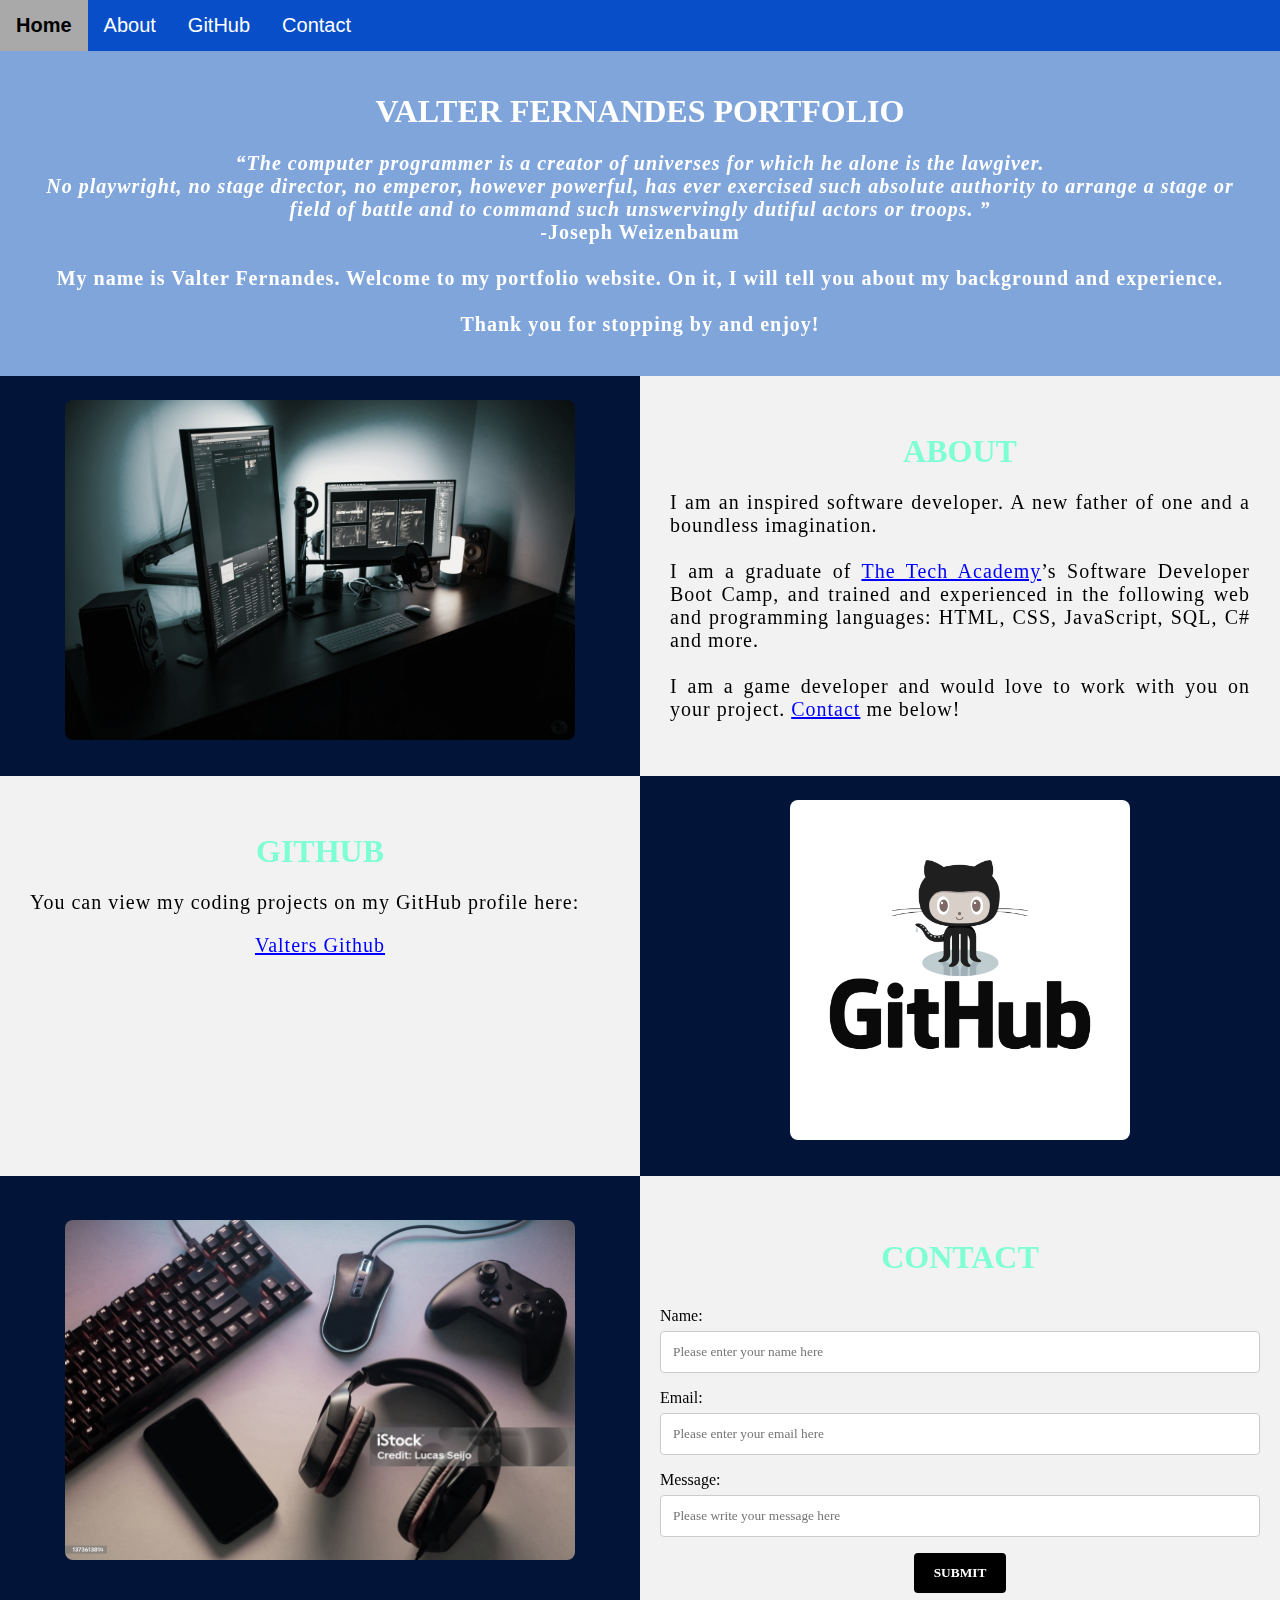
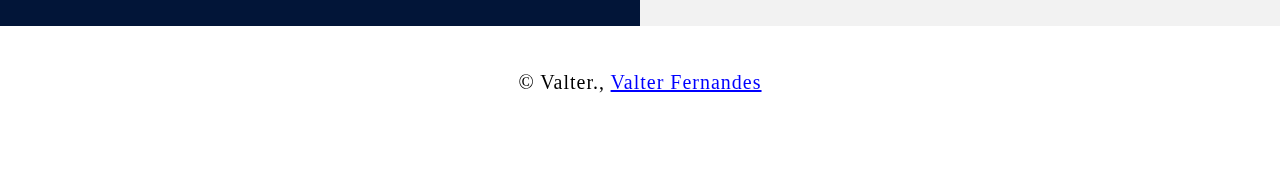
==== index.html @ 2d1a3bdf "update" ====
<!DOCTYPE html>
<html>
    <!--Head-->
    <head>
        <meta charset="UTF-8">
        <meta name="viewport" content="width=device-width" />
        <title>Valter Fernandes</title>
        <link rel="stylesheet" type="text/css" href="./css/portfolio.css">
    </head>

    <!--Body -->
    <body class="Background">
        
        <!--Navbar-->
        <div class="Navbar">
            <a class="active" href="#Home">Home</a>
            <a href="#About">About</a>
            <a href="#GitHub">GitHub</a>
            <a href="#Contact">Contact</a>
        </div>

        <!--Breaks inserted to add space between navbar and the first heading-->
        <br>
        <br>

        <!--Background video-->
        <div id="Home">
            <video autoplay muted loop id="Typing_Video">
                <source src="./img/gaming.mp4" type="video/mp4">
                <!--Display message if video fails to run-->
                Your browser does not support HTML5 video.
            </video>
        </div>

        <!--Video text-->
        <div class="Video_Text">
            <h1 class="white-text">Valter Fernandes portfolio</h1>
            <strong>
                <p class="center">
                    <q>The computer programmer is a creator of universes for which he alone is the lawgiver.
                        <br>No playwright, no stage director, no emperor, however powerful, has ever exercised such absolute authority to arrange a stage or
                        <br>field of battle and to command such unswervingly dutiful actors or troops.
                    </q>
                    <br> -Joseph Weizenbaum
                    <br>
                    <br> My name is Valter Fernandes. Welcome to my portfolio website. On it, I will tell you about my background and experience.
                    <br>
                    <br> Thank you for stopping by and enjoy! 
                </p>
            </strong>
        </div>

        <!--About section-->
        <div class="Row" id="About">
            <!--Left column-->
            <div class="Column_2">
                <img src="./img/desk.jpg" alt="Replace with your own image and description">
            </div>
            <!--Right column-->
            <div class="Column_1">
                <h1>About</h1>
                <p>
                    I am an inspired software developer. A new father of one and a boundless imagination. 
                    <br>
                    <br>I am a graduate of <a href="https://www.learncodinganywhere.com" target="_blank">The Tech Academy</a>’s Software Developer Boot Camp, and trained and experienced in the following web and programming languages: HTML, CSS, JavaScript, SQL, C# and more. 
                    <br>
                    <br>I am a game developer and would love to work with you on your project. <a href="#Contact">Contact</a> me below!
                </p>
            </div>
        </div>

        <!--GitHub section-->
        <div class="Row" id="GitHub">
            <!--Left column-->
            <div class="Column_1">
                <h1>GitHub</h1>
                <p>
                    You can view my coding projects on my GitHub profile here:
                    <br>
                    <p class="center"><a href="https://github.com/vfernandes617" target="_blank">Valters Github</a></p>
                </p>
            </div>
            <!--Right column-->
            <div class="Column_2">
                <a href="https://github.com/vfernandes617" target="_blank"><img src="./img/GitHub.png" alt="GitHub Logo"></a>
            </div>
        </div>

        <!--Contact section-->
        <div class="Row" id="Contact">
            <!--Contact image, left column-->
            <div class="Column_2 Column_tall">
                <img src="./img/gaming.jpg" alt="Contact_Image">
            </div>
            <!--Contact form, right column-->
            <div class="Column_1 Column_tall">
                <h1>Contact</h1>
                <!--This specifies where and how to send the form data; we are leaving it blank-->
                <form action="" method="POST"> <!-- Here we are utilizing a 3rd party service to submit the contact form data, insert your formspree endpoint in the action attribute -->
                    <label>Name:</label>
                        <input type="text" placeholder="Please enter your name here">
                    <label>Email:</label>
                        <input type="text" id="Email" name="Email" placeholder="Please enter your email here">
                    <label>Message:</label>
                        <input type="text" id="Message" name="Message" placeholder="Please write your message here">
                        <input type="submit" value="SUBMIT">
                </form>
            </div>
        </div>

        <!--Footer section-->
        <footer>
            <p>
                <p class="center">&copy Valter., <a href="https://github.com/vfernandes617" target="_blank">Valter Fernandes</a></p>
                <br>
            </p>
        </footer>
    </body>
</html>
---- css/portfolio.css ----
/***** GENERAL STYLING *****/
/* Body */
body {
    margin: 0%  /* This ensures our site displays all the way to the edge of the browser screen */
}

/* Heading 1 elements */
h1 {
    text-transform: uppercase; /* Capitalizing all h1 headings */
    font-family: "Trebuchet MS", Optima; /* Sets the font family of all h1 headings */
    text-align: center; /* Centering all h1 elements */
    margin-top: 3%; /* Adds a small margin above h1 elements */
    color: aquamarine; 
}

/* Heading 1 element hover effect */
h1:hover {
    filter: grayscale(5%); /* Adds a slightly gray filter to the h1 headings when hovered over */
    transform: scale(1.1); /* When the h1 elements are hovered over they increase in size by 1.1 */
    transition: transform 1s; /* This causes the transformation to last 1 second */
}

/* Styling for portfolio title text */
.white-text {
    color: #fff; /* This is used to change the color of the portfolio title text */
}

/* Paragraph elements */
p {
    font-family: Perpetua, Rockwell Extra Bold;
    text-align: justify; /* Justify text within paragraph elements */
    letter-spacing: 1px; /* This expands the text slightly */
    font-size: 20px;
    padding-left: 20px; /* Adds padding to the left of the paragraph element */
    padding-right: 20px; /* Adds padding to the right of the paragraph element */
}

/* Paragraph element hover effect */
p:hover {
    transition: transform 1s; /* This makes the transform effect last 1 second */
	transform: scale(1.01); /* This makes the paragraphs increase slightly in size when hovered over */
}

/* Center class - this applies to all elements with the class "center" */
.center {
    text-align: center; /* This center aligns the text */
}

/* Center class hover effect - This only affects the quote, github link, and footer */
.center:hover {
    transition: transform 2s; /* This makes the transform effect last 2 seconds */
    transform: scale(1.1); /* This makes the elements with class "center" increase in size by 1.1 when hovered over */
}

/* Anchor elements */
a {
    color: blue; /* This ensures all links are blue */
}

/* Quotation elements */
q {
    font-style: italic; /* This makes the quote italicized */
}

/* Image elements */
img {
    filter: grayscale(75%); /* This rids our pictures of 75% of their color */
    border-radius: 8px; /* Gives all images slightly rounded corners */
    max-width: 100%; /* Ensures all images stay within the width of their container */
    height: 340px; /* Sets the height of all images */
    display: block; /* By specifying block display we can ensure our images are able to be centered */
    margin-left: auto; /* In combination with "margin-right: auto" this centers all images */
    margin-right: auto;
}

/* Image element hover effects */
img:hover {
	filter: grayscale(5%);  /* Brings back most of the image's color when hovered over */
    transition: transform 1s; /* Transition lasts 1 second */
	transform: scale(1.1); /* Image is increased slightly when hovered over */
}

/* The @media rule is used in media queries to apply different styles for different media/types of devices */
/* On screens 576px and smaller the images will be 100px tall and centered vertically in the column */
@media screen and (max-width: 576px) {
    img {
        height: 100px;
        margin-top: 150px;
    }
}

/* Styling for footer element */
footer {
    padding: 2%; /* This gives the footer padding that is equal to 2% of the width of the element's area */
    background-color: white;
}
/***** END OF GENERAL STYLING *****/

/***** NAVBAR STYLING *****/
.Navbar {
    overflow: hidden; /* This ensures that any content that overflows beyond the boundary of our nav bar is not displayed */
    background-color: rgb(8, 78, 200); /* This colors the navbar black */
    position: fixed; /* This keeps the navbar at the top of the screen as we scroll */
    top: 0; /* This ensures no space is displayed above the navbar */
    width: 100%; /* This makes the navbar span the entire width of the page */
    z-index: 1; /* This ensures other elements don't display over the navbar */
    -webkit-animation: moveNav 5s; /* This applies the moveNav animation below for Safari 4.0 - 8.0 */
    animation: moveNav 5s; /* This applies the moveNav animation for all other browsers */
}

/* moveNav animation effect for moving the nav bar in from the left of the screen */
@keyframes moveNav {
    from {left: -100vw;} /* The navbar is starting off screen to the left */
    to {left: 0vw;} /* This moves the navbar into place on the screen */
}

/* Navbar links */
.Navbar a {
    float: left; /* This specifies that the text floats on the left on the navbar */
    display: block; /* This ensures that other text will be displayed on the same line or row, instead of a new line */
    color: white; /* This is the font color for text on our navbar */
    padding: 14px 16px; /* This adds padding around our text */
    text-decoration: none; /* This gets rid of the underlines under the text on our navbar */
    font-family: Avant Garde, Helvetica; /* This specifies the font family for text on our navbar */
    font-size: 20px; /* This specifies the font size for text on our navbar */
    text-align: center; /* This centers the text within its container */
    position: relative; /* This sets the text relative to its normal positioning, allowing us to use the animation below */
    -webkit-animation: moveNavText 5.75s; /* Animation for Safari 4.0 - 8.0 */
    animation: moveNavText 5.75s; /* Applies the moveNavText animation for 5.75s */ 
}

/* moveNavText animation effect for moving the navbar text from above the view to the navbar */
@keyframes moveNavText {
    from {top: -100vw;} /* This sets the navbar text 100% above the viewport */
    to {top: 0vw;} /* This lowers the navbar text onto the navbar */
}

/* Screens 576px and smaller will display navbar links equally distributed */
@media screen and (max-width: 576px) {
    .Navbar a{
        width: 25%; /* This makes each link take up 1/4 of the navbar */
        font-size: 12px;
    }
}

/* Navbar hover effects */
.Navbar a:hover {
    background-color: #f4f4f4; /* Defines the background color that will display when you hover over the link */
    color: black; /* This defines the font color that will display when navbar a elements are hovered over */
    font-weight: bold; /* This makes the text on the navbar bold when hovered over */
}

/* Navbar home button */
.Navbar a.active { /* This targets the a element on the navbar with the "active" class */
    background-color: darkgray;
}
/***** END OF NAVBAR STYLING *****/

/***** VIDEO STYLING *****/
/* Formatting for background video */
#Typing_Video {
    position: fixed; /* This fixes the video to the page */
    right: 0; /* This ensures there is no space between the edge of the video and the edge of the page */
    bottom: 0; /* This ensures no space between the bottom of the video and the bottom of the page */
    min-width: 100%; /* This ensures the video is displayed across the full width of the page */
    z-index: -1; /* This places the video behind the other elements on the page */
}

/* Screens that are 576px and smaller will not display the background video */
@media screen and (max-width: 576px) {
    #Typing_Video {
        display: none;
    }
}

/* Texts over the video */
.Video_Text {
    background: rgba(1, 76, 182, 0.5); /* This provides a semi-transparent background for the text to sit over */
    color: white; /* Makes the font color white */
    width: 100%; /* Ensures the video-text container fills the width of the video */
    padding: 20px; /* This adds padding around the video-text container so that the background goes slightly beyond the text */
    position: relative; /* This sets the text relative to its normal positioning, allowing us to use the animation below */
    -webkit-animation: moveVideoText 5.75s;
    animation: moveVideoText 5.75s;
}

/* This animation effect causes the overlay video text to move up from the bottom of the page upon page load */
@keyframes moveVideoText {
    from {top: -100vw;} /* This sets the position of the video text to above the viewport */
    to {top: 0vw;} /* This moves the video text to the normal positioning on the viewport */
}
/***** END OF VIDEO STYLING *****/

/***** TABLE STYLING -  this section covers the styling of the columns and rows within the table *****/
* { /* The asterisk is a universal selector that applies this effect to all elements on the page */
    box-sizing: border-box; /* This creates a box with a border within which we will place most of our text */
} 

.Column_1 {
    float: left;
    width: 50%; /* This ensures the column takes up half of the page width */
    padding: 10px;
    padding-top: 3%; /* This ensures there is space between the top of the column and our headings */
    height: 400px; /* This sets the height of the column to 400px -  this may need to be adjusted depending on the text you enter */
    background-color: #f2f2f2; /* Sets the background color of the columns with class Column_1 */
}

/* Screens 576px and smaller will display a scroll bar if the text overflows the column height */
@media screen and (max-width: 576px) {
    .Column_1 {
        overflow: auto;
    }
}

.Column_2 {
    float: left;
    width: 50%;
    padding: 10px;
    padding-top: 1.9%;
    height: 400px;
    background-color: #021538;
}

/* This class is applied to the columns in the final row, overriding the height and padding to provide more room for the contact form  while keeping the rest of the formatting from Column_1 or Column_2 */
.Column_tall {
    padding-top: 3.5%;
    height: 450px;
}

/* This inserts something after the content of selected elements (in this case the elements with class "Row") */
.Row:after {
	content: ""; /* By leaving this blank, we are allowing the footer (covered lower down) to be displayed - removing it makes the footer overwrite a column */
	display: table; /* The display property specifies the type of display behavior; the table value tells the browser to treat the element as a table */
	clear: both; /* This clears any other elements from floating on the left or the right of an element */
}
/***** END OF TABLE STYLING *****/

/***** CONTACT FORM STYLING *****/
/* input[type=text] targets all text input sections of the contact form */
input[type=text] {
    width: 100%; /* Each input box covers the full width of the container */
    padding: 12px; /* Adds padding within the text box */
    border: 1px solid #ccc; /* Setting a solid border and its color */
    border-radius: 4px; /* Slightly rounds the corners of the text box border */
    box-sizing: border-box; /* This creates a box with a border around the contact form input boxes */
    margin-top: 6px; /* Adds a margin to the top of the text box */
    margin-bottom: 16px; /* Adds a margin to the bottom of the text box */
    resize: vertical; /* This allows the user to resize the text boxes vertically */
    font-family: Perpetua, Rockwell Extra Bold;
}

/* Hover effects for input boxes */
input[type=text]:hover {
    box-shadow: 0 0 5px #020226 inset; /* This creates a blue shadow in the text box when hovered over by the user */
}

/* Submit button */
input[type=submit] {
    background-color: black; /* Sets the background color of the submit button to black */
    color: white; /* Sets the font color of the Submit button to white */
    font-weight: bold; /* Makes the font of the submit button bold */
    padding: 12px 20px; /* Adds padding to the submit button */
    border: none; /* Removes the border from the submit button */
    border-radius: 4px; /* Gives the submit button the same rounded corners as the text boxes */
    cursor: pointer; /* Changes the cursor to pointer when over the submit button */
    display: block; /* Allows the submit button to be centered */
    margin-left: auto; /* In combination with "margin-right: auto" this will center the submit button */
    margin-right: auto;
    font-family: Perpetua, Rockwell Extra Bold;
}

/* Hover effect for submit button */
input[type=submit]:hover {
    background-color: white; /* Turns the background of the submit button white when the user hovers over it */
    color: black; /* Turns the font black when hovered over */
    transform: scale(1.5); /* Makes the button increase 1.5 times in size */
    transition: transform 1.5s; /* Makes the transform effect last 1.5 seconds */
}

/* Form element */
form {
    border-radius: 5px; /* Rounds the corners of the contact form */
    background-color: #f2f2f2; 
    padding: 10px; /* Adds padding to the contact form */
    font-family: "Trebuchet MS", Optima;
}
/***** END OF CONTACT FORM STYLING *****/
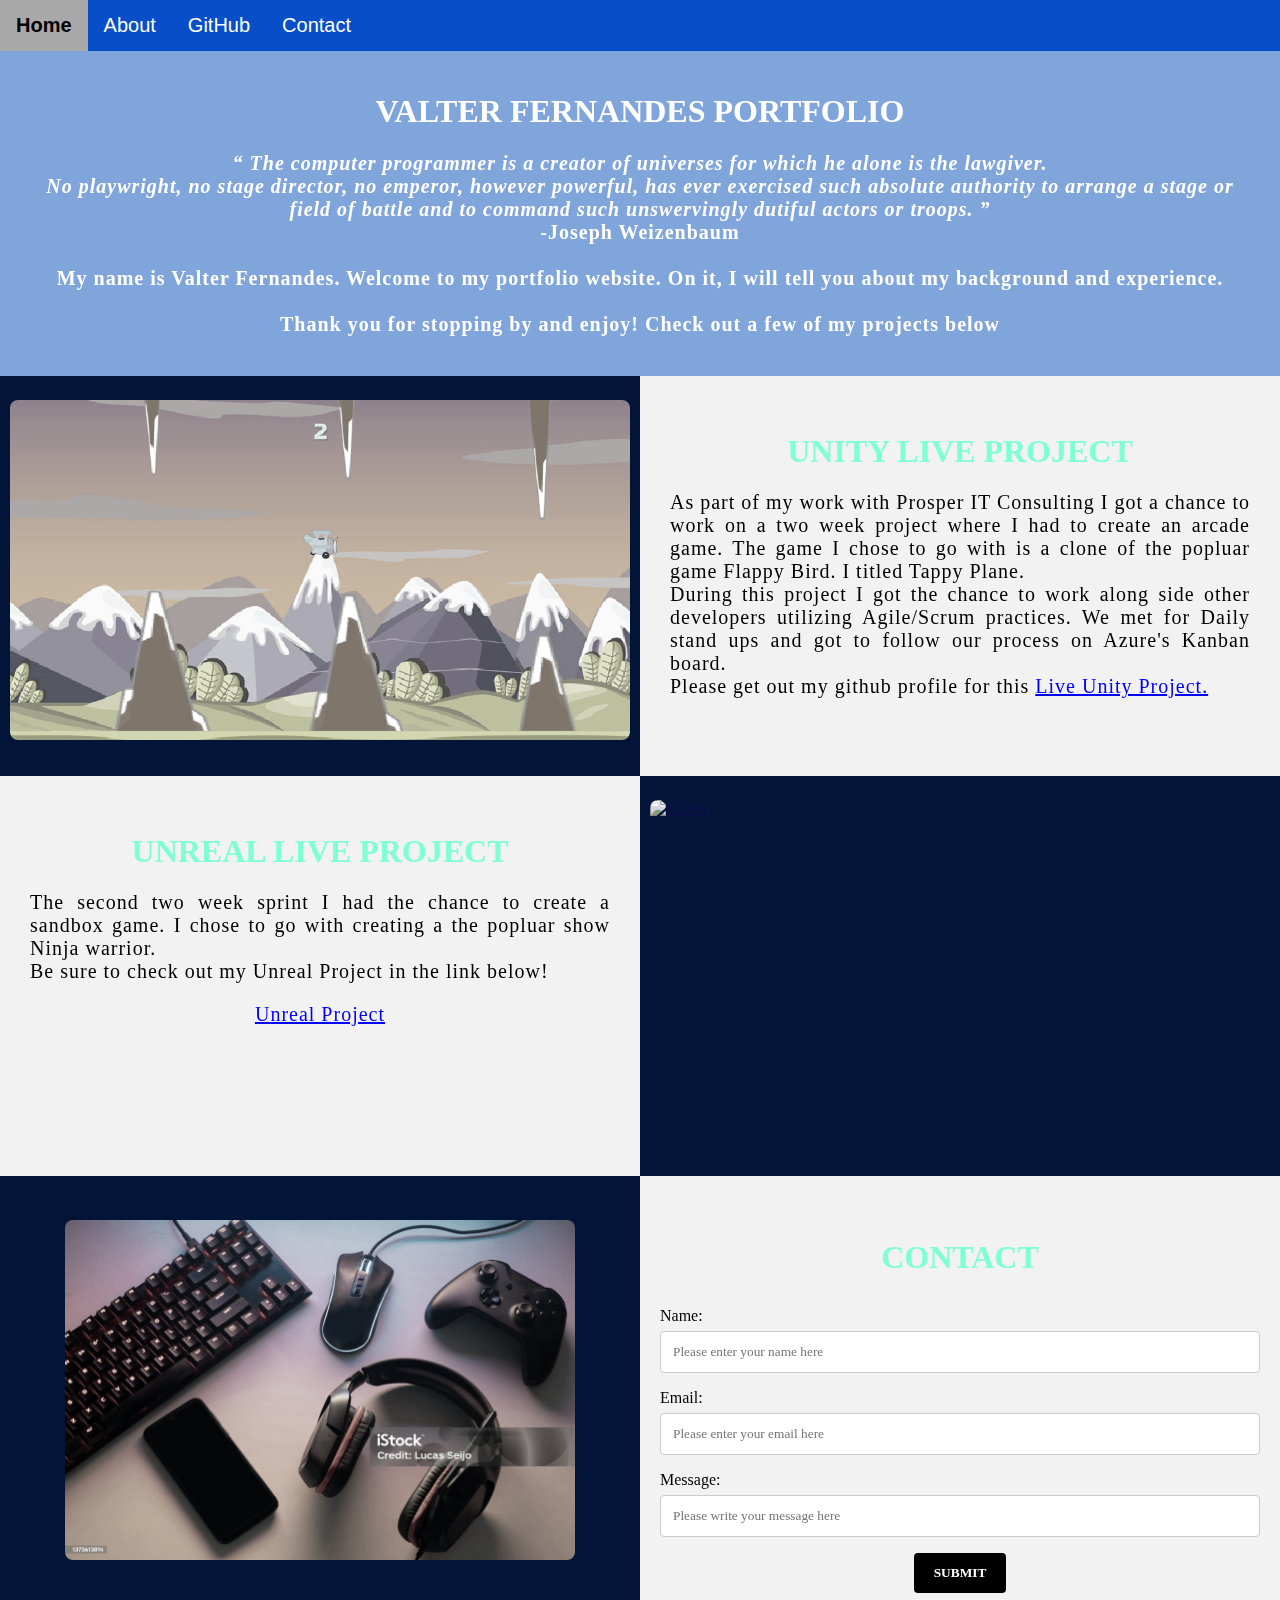
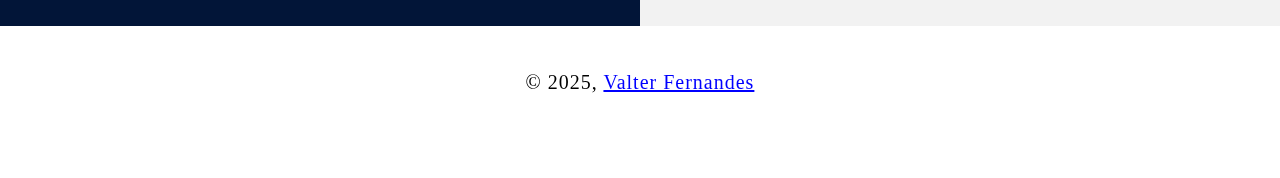
==== commit 69fb071e: "update" ====
--- a/index.html
+++ b/index.html
@@ -10,14 +10,15 @@
 
     <!--Body -->
     <body class="Background">
-        
+
         <!--Navbar-->
         <div class="Navbar">
             <a class="active" href="#Home">Home</a>
-            <a href="#About">About</a>
-            <a href="#GitHub">GitHub</a>
-            <a href="#Contact">Contact</a>
+            <a href="about.html">About</a>
+            <a href="https://github.com/vfernandes617">GitHub</a>
+            <a onclick="openForm()" ondblclick="closeForm()" class="contact">Contact</a>
         </div>
+
 
         <!--Breaks inserted to add space between navbar and the first heading-->
         <br>
@@ -37,7 +38,8 @@
             <h1 class="white-text">Valter Fernandes portfolio</h1>
             <strong>
                 <p class="center">
-                    <q>The computer programmer is a creator of universes for which he alone is the lawgiver.
+                    <q>
+                        The computer programmer is a creator of universes for which he alone is the lawgiver.
                         <br>No playwright, no stage director, no emperor, however powerful, has ever exercised such absolute authority to arrange a stage or
                         <br>field of battle and to command such unswervingly dutiful actors or troops.
                     </q>
@@ -45,44 +47,44 @@
                     <br>
                     <br> My name is Valter Fernandes. Welcome to my portfolio website. On it, I will tell you about my background and experience.
                     <br>
-                    <br> Thank you for stopping by and enjoy! 
+                    <br> Thank you for stopping by and enjoy! Check out a few of my projects below
                 </p>
             </strong>
         </div>
 
-        <!--About section-->
-        <div class="Row" id="About">
+        <!--Unity game section-->
+        <div class="Row" id="Unity Live Project">
             <!--Left column-->
             <div class="Column_2">
-                <img src="./img/desk.jpg" alt="Replace with your own image and description">
+                <img src="./img/TappyPlane.png" alt="Replace with your own image and description">
             </div>
             <!--Right column-->
             <div class="Column_1">
-                <h1>About</h1>
+                <h1>Unity Live Project</h1>
                 <p>
-                    I am an inspired software developer. A new father of one and a boundless imagination. 
+                    As part of my work with Prosper IT Consulting I got a chance to work on a two week project where I had to create an arcade game. The game I chose to go with is a clone of the popluar game Flappy Bird. I titled Tappy Plane.
+
+                    <br> During this project I got the chance to work along side other developers utilizing Agile/Scrum practices. We met for Daily stand ups and got to follow our process on Azure's Kanban board.
+                    <br>Please get out my github profile for this  <a href="https://github.com/vfernandes617/Live-Project-Unity" target="_blank">Live Unity Project.</a>
                     <br>
-                    <br>I am a graduate of <a href="https://www.learncodinganywhere.com" target="_blank">The Tech Academy</a>’s Software Developer Boot Camp, and trained and experienced in the following web and programming languages: HTML, CSS, JavaScript, SQL, C# and more. 
-                    <br>
-                    <br>I am a game developer and would love to work with you on your project. <a href="#Contact">Contact</a> me below!
                 </p>
             </div>
         </div>
 
-        <!--GitHub section-->
-        <div class="Row" id="GitHub">
+        <!--Unreal Live Project section-->
+        <div class="Row" id="Unreal">
             <!--Left column-->
             <div class="Column_1">
-                <h1>GitHub</h1>
+                <h1>Unreal Live Project</h1>
                 <p>
-                    You can view my coding projects on my GitHub profile here:
-                    <br>
-                    <p class="center"><a href="https://github.com/vfernandes617" target="_blank">Valters Github</a></p>
+                    The second two week sprint I had the chance to create a sandbox game. I chose to go with creating a the popluar show Ninja warrior.
+                    <br> Be sure to check out my Unreal Project in the link below!
+                <p class="center"><a href="https://github.com/vfernandes617/Live-Project-UnrealEngine" target="_blank">Unreal Project</a></p>
                 </p>
             </div>
             <!--Right column-->
             <div class="Column_2">
-                <a href="https://github.com/vfernandes617" target="_blank"><img src="./img/GitHub.png" alt="GitHub Logo"></a>
+                <a href="https://github.com/vfernandes617/Live-Project-UnrealEngine" target="_blank"><img src="./img/RAgdoll.gif" alt="Unreal"></a>
             </div>
         </div>
 
@@ -96,14 +98,15 @@
             <div class="Column_1 Column_tall">
                 <h1>Contact</h1>
                 <!--This specifies where and how to send the form data; we are leaving it blank-->
-                <form action="" method="POST"> <!-- Here we are utilizing a 3rd party service to submit the contact form data, insert your formspree endpoint in the action attribute -->
+                <form action="" method="POST">
+                    <!-- Here we are utilizing a 3rd party service to submit the contact form data, insert your formspree endpoint in the action attribute -->
                     <label>Name:</label>
-                        <input type="text" placeholder="Please enter your name here">
+                    <input type="text" placeholder="Please enter your name here">
                     <label>Email:</label>
-                        <input type="text" id="Email" name="Email" placeholder="Please enter your email here">
+                    <input type="text" id="Email" name="Email" placeholder="Please enter your email here">
                     <label>Message:</label>
-                        <input type="text" id="Message" name="Message" placeholder="Please write your message here">
-                        <input type="submit" value="SUBMIT">
+                    <input type="text" id="Message" name="Message" placeholder="Please write your message here">
+                    <input type="submit" value="SUBMIT">
                 </form>
             </div>
         </div>
@@ -111,8 +114,8 @@
         <!--Footer section-->
         <footer>
             <p>
-                <p class="center">&copy Valter., <a href="https://github.com/vfernandes617" target="_blank">Valter Fernandes</a></p>
-                <br>
+            <p class="center">&copy  2025, <a href="https://github.com/vfernandes617" target="_blank">Valter Fernandes</a></p>
+            <br>
             </p>
         </footer>
     </body>
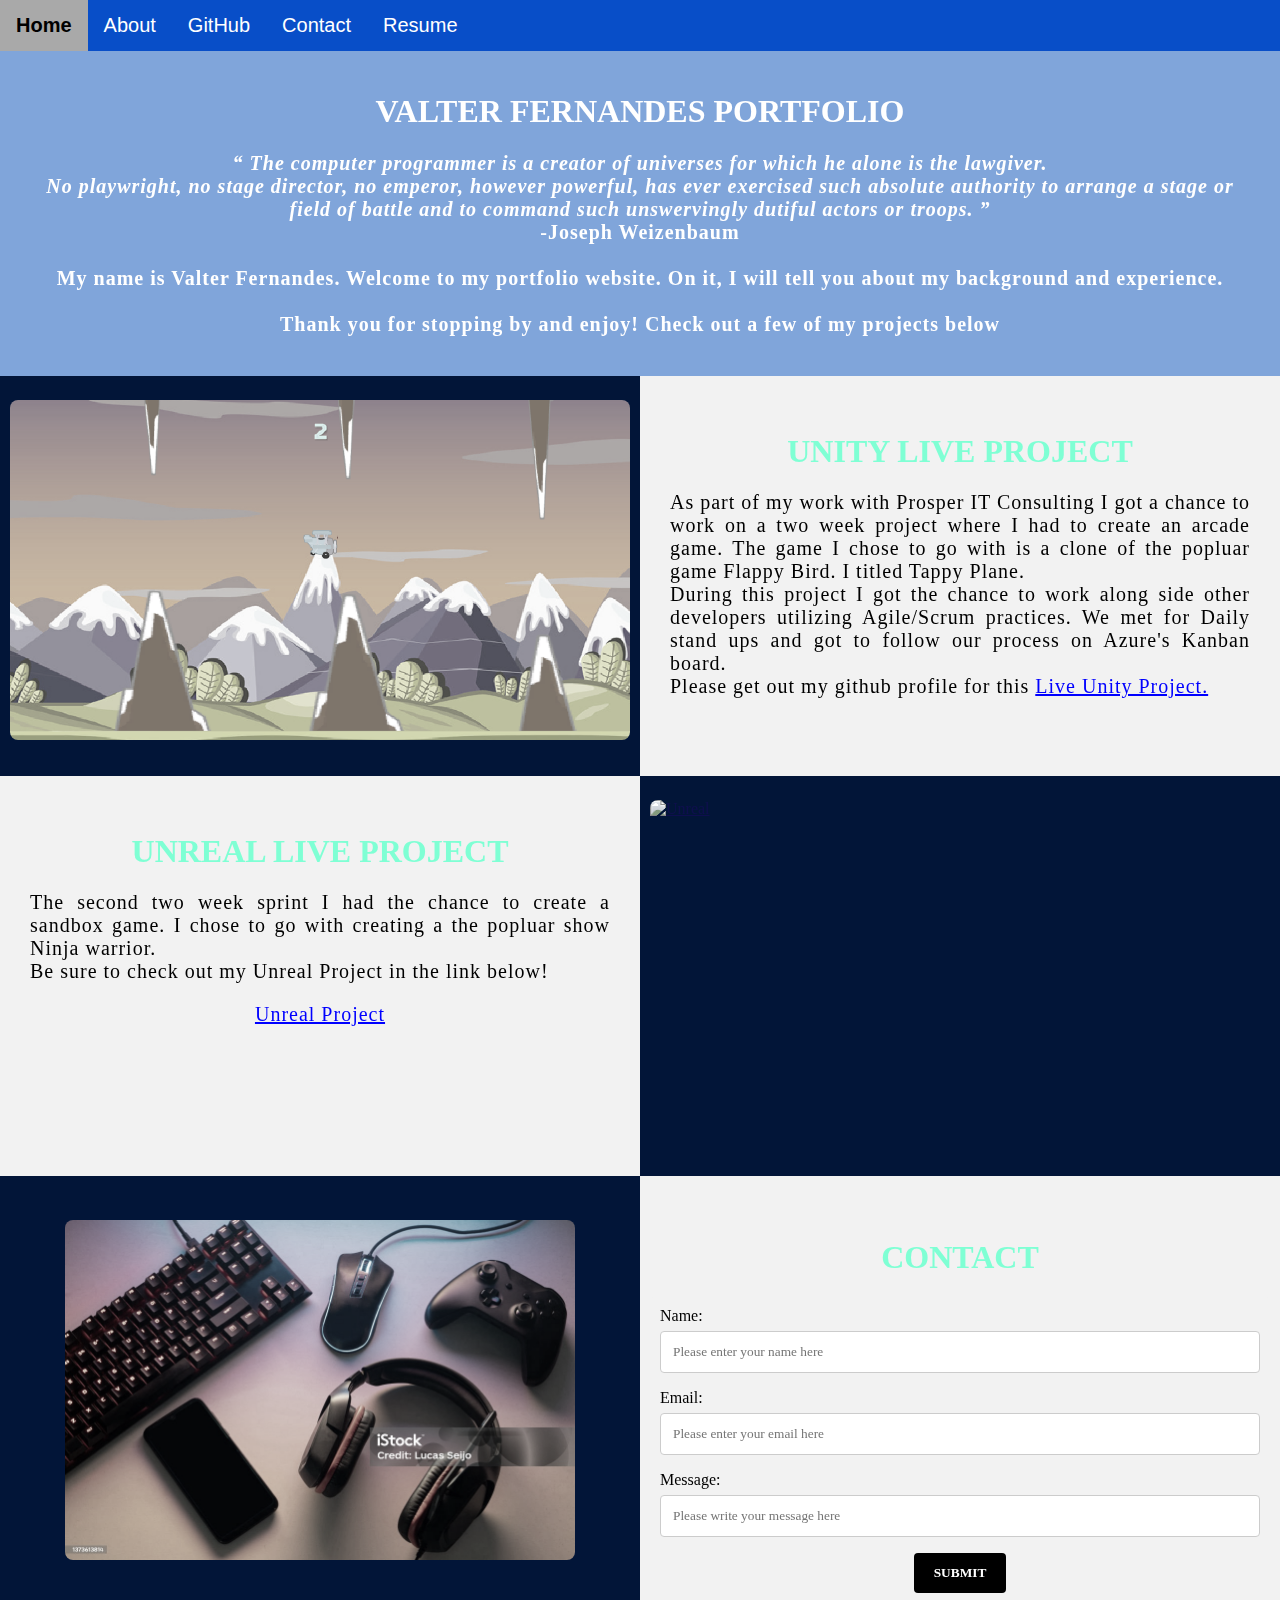
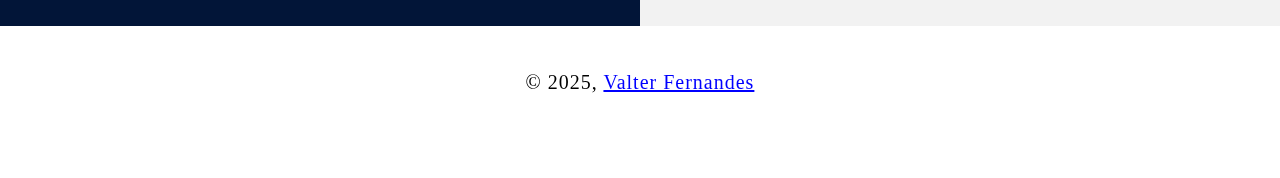
==== commit f4e94f0f: "update" ====
--- a/index.html
+++ b/index.html
@@ -17,6 +17,7 @@
             <a href="about.html">About</a>
             <a href="https://github.com/vfernandes617">GitHub</a>
             <a onclick="openForm()" ondblclick="closeForm()" class="contact">Contact</a>
+            <a href="https://docs.google.com/document/d/14c7Pohe9dIvwRvoB3WS2rZbY-Q_aPny0ikWFCeoA-jo/edit?usp=sharing">Resume</a>
         </div>
 
 
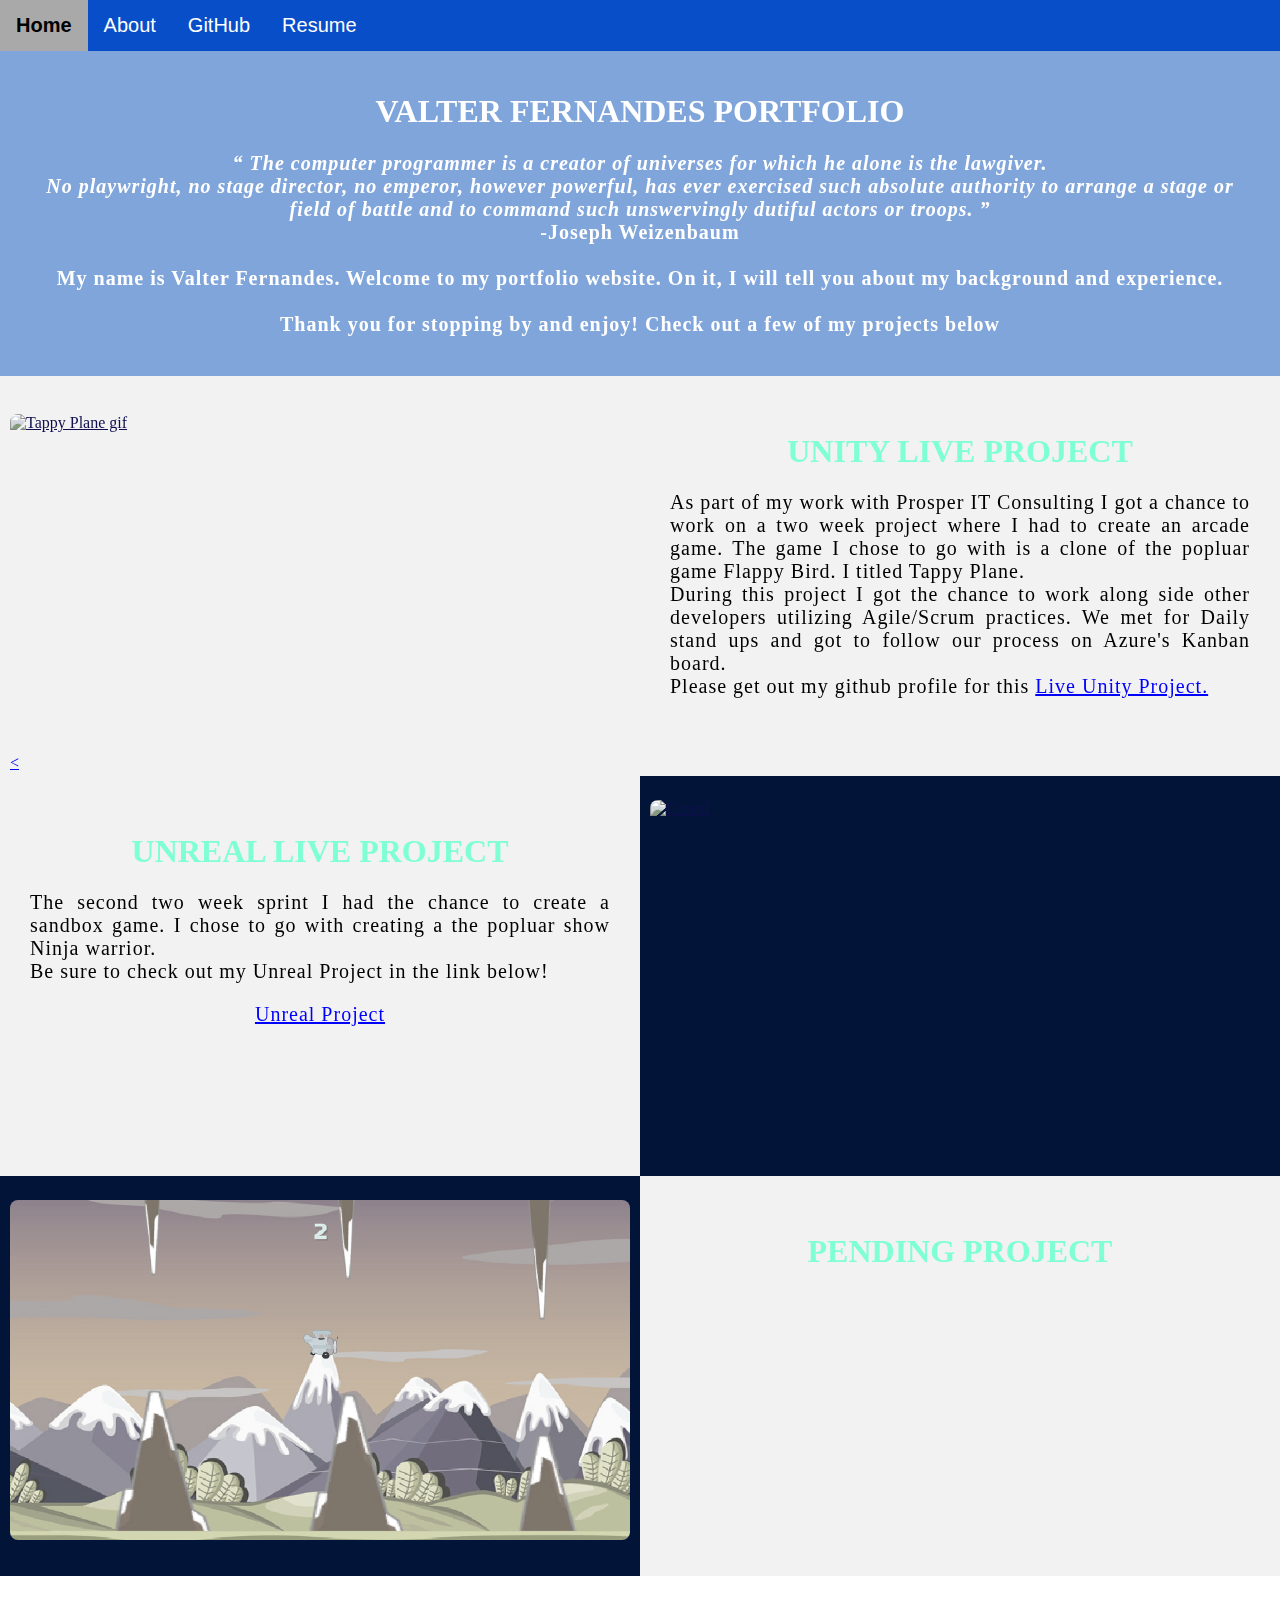
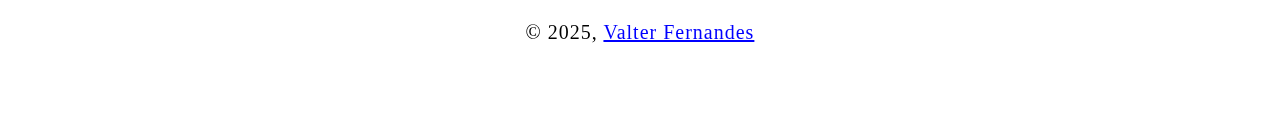
==== commit e389a252: "Tappy plane picture update" ====
--- a/index.html
+++ b/index.html
@@ -1,123 +1,118 @@
 <!DOCTYPE html>
 <html>
     <!--Head-->
-    <head>
-        <meta charset="UTF-8">
-        <meta name="viewport" content="width=device-width" />
-        <title>Valter Fernandes</title>
-        <link rel="stylesheet" type="text/css" href="./css/portfolio.css">
-    </head>
+<head>
+    <meta charset="UTF-8">
+    <meta name="viewport" content="width=device-width" />
+    <title>Valter Fernandes</title>
+    <link rel="stylesheet" type="text/css" href="./css/portfolio.css">
+</head>
 
     <!--Body -->
-    <body class="Background">
+<body class="Background">
 
-        <!--Navbar-->
-        <div class="Navbar">
-            <a class="active" href="#Home">Home</a>
-            <a href="about.html">About</a>
-            <a href="https://github.com/vfernandes617">GitHub</a>
-            <a onclick="openForm()" ondblclick="closeForm()" class="contact">Contact</a>
-            <a href="https://docs.google.com/document/d/14c7Pohe9dIvwRvoB3WS2rZbY-Q_aPny0ikWFCeoA-jo/edit?usp=sharing">Resume</a>
-        </div>
+    <!--Navbar-->
+    <div class="Navbar">
+        <a class="active" href="#Home">Home</a>
+        <a href="about.html">About</a>
+        <a href="https://github.com/vfernandes617">GitHub</a>    
+        <a href="https://docs.google.com/document/d/14c7Pohe9dIvwRvoB3WS2rZbY-Q_aPny0ikWFCeoA-jo/edit?usp=sharing">Resume</a>
+    </div>
 
 
-        <!--Breaks inserted to add space between navbar and the first heading-->
+    <!--Breaks inserted to add space between navbar and the first heading-->
+    <br>
+    <br>
+
+    <!--Background video-->
+    <div id="Home">
+        <video autoplay muted loop id="Typing_Video">
+            <source src="./img/gaming.mp4" type="video/mp4">
+            <!--Display message if video fails to run-->
+            Your browser does not support HTML5 video.
+        </video>
+    </div>
+
+    <!--Video text-->
+    <div class="Video_Text">
+        <h1 class="white-text">Valter Fernandes portfolio</h1>
+        <strong>
+            <p class="center">
+                <q>
+                    The computer programmer is a creator of universes for which he alone is the lawgiver.
+                    <br>No playwright, no stage director, no emperor, however powerful, has ever exercised such absolute authority to arrange a stage or
+                    <br>field of battle and to command such unswervingly dutiful actors or troops.
+                </q>
+                <br> -Joseph Weizenbaum
+                <br>
+                <br> My name is Valter Fernandes. Welcome to my portfolio website. On it, I will tell you about my background and experience.
+                <br>
+                <br> Thank you for stopping by and enjoy! Check out a few of my projects below
+            </p>
+        </strong>
+    </div>
+
+    <!--Unity game section-->
+    <div class="Row" id="Unity Live Project">
+        <!--Left column-->
+        <div class="Column_1">
+            <a href="https://github.com/vfernandes617/Live-Project-Unity/tree/main" target="_blank"> <img src="./img/tappyplane.png" alt="Tappy Plane gif"><</a>
+</div>
+        <!--Right column-->
+        <div class="Column_1">
+            <h1>Unity Live Project</h1>
+            <p>
+                As part of my work with Prosper IT Consulting I got a chance to work on a two week project where I had to create an arcade game. The game I chose to go with is a clone of the popluar game Flappy Bird. I titled Tappy Plane.
+
+                <br> During this project I got the chance to work along side other developers utilizing Agile/Scrum practices. We met for Daily stand ups and got to follow our process on Azure's Kanban board.
+                <br>Please get out my github profile for this  <a href="https://github.com/vfernandes617/Live-Project-Unity" target="_blank">Live Unity Project.</a>
+                <br>
+            </p>
+        </div>
+    </div>
+
+    <!--Unreal Live Project section-->
+    <div class="Row" id="Unreal">
+        <!--Left column-->
+        <div class="Column_1">
+            <h1>Unreal Live Project</h1>
+            <p>
+                The second two week sprint I had the chance to create a sandbox game. I chose to go with creating a the popluar show Ninja warrior.
+                <br> Be sure to check out my Unreal Project in the link below!
+            <p class="center"><a href="https://github.com/vfernandes617/Live-Project-UnrealEngine" target="_blank">Unreal Project</a></p>
+            </p>
+        </div>
+        <!--Right column-->
+        <div class="Column_2">
+            <a href="https://github.com/vfernandes617/Live-Project-UnrealEngine" target="_blank"><img src="./img/RAgdoll.gif" alt="Unreal"></a>
+        </div>
+    </div>
+    <!--New Project-->
+    <div class="Row" id="New Project">
+        <!--Left column-->
+        <div class="Column_2">
+            <img src="./img/TappyPlane.png" alt="Replace with your own image and description">
+        </div>
+        <!--Right column-->
+        <div class="Column_1">
+            <h1>Pending Project</h1>
+            <p>
+               
+
+                <br> 
+                <br>
+                <br>
+            </p>
+        </div>
+    </div>
+
+    <!--Contact section-->
+    <!--Footer section-->
+    <footer>
+        <p>
+        <p class="center">&copy  2025, <a href="https://github.com/vfernandes617" target="_blank">Valter Fernandes</a></p>
         <br>
-        <br>
-
-        <!--Background video-->
-        <div id="Home">
-            <video autoplay muted loop id="Typing_Video">
-                <source src="./img/gaming.mp4" type="video/mp4">
-                <!--Display message if video fails to run-->
-                Your browser does not support HTML5 video.
-            </video>
-        </div>
-
-        <!--Video text-->
-        <div class="Video_Text">
-            <h1 class="white-text">Valter Fernandes portfolio</h1>
-            <strong>
-                <p class="center">
-                    <q>
-                        The computer programmer is a creator of universes for which he alone is the lawgiver.
-                        <br>No playwright, no stage director, no emperor, however powerful, has ever exercised such absolute authority to arrange a stage or
-                        <br>field of battle and to command such unswervingly dutiful actors or troops.
-                    </q>
-                    <br> -Joseph Weizenbaum
-                    <br>
-                    <br> My name is Valter Fernandes. Welcome to my portfolio website. On it, I will tell you about my background and experience.
-                    <br>
-                    <br> Thank you for stopping by and enjoy! Check out a few of my projects below
-                </p>
-            </strong>
-        </div>
-
-        <!--Unity game section-->
-        <div class="Row" id="Unity Live Project">
-            <!--Left column-->
-            <div class="Column_2">
-                <img src="./img/TappyPlane.png" alt="Replace with your own image and description">
-            </div>
-            <!--Right column-->
-            <div class="Column_1">
-                <h1>Unity Live Project</h1>
-                <p>
-                    As part of my work with Prosper IT Consulting I got a chance to work on a two week project where I had to create an arcade game. The game I chose to go with is a clone of the popluar game Flappy Bird. I titled Tappy Plane.
-
-                    <br> During this project I got the chance to work along side other developers utilizing Agile/Scrum practices. We met for Daily stand ups and got to follow our process on Azure's Kanban board.
-                    <br>Please get out my github profile for this  <a href="https://github.com/vfernandes617/Live-Project-Unity" target="_blank">Live Unity Project.</a>
-                    <br>
-                </p>
-            </div>
-        </div>
-
-        <!--Unreal Live Project section-->
-        <div class="Row" id="Unreal">
-            <!--Left column-->
-            <div class="Column_1">
-                <h1>Unreal Live Project</h1>
-                <p>
-                    The second two week sprint I had the chance to create a sandbox game. I chose to go with creating a the popluar show Ninja warrior.
-                    <br> Be sure to check out my Unreal Project in the link below!
-                <p class="center"><a href="https://github.com/vfernandes617/Live-Project-UnrealEngine" target="_blank">Unreal Project</a></p>
-                </p>
-            </div>
-            <!--Right column-->
-            <div class="Column_2">
-                <a href="https://github.com/vfernandes617/Live-Project-UnrealEngine" target="_blank"><img src="./img/RAgdoll.gif" alt="Unreal"></a>
-            </div>
-        </div>
-
-        <!--Contact section-->
-        <div class="Row" id="Contact">
-            <!--Contact image, left column-->
-            <div class="Column_2 Column_tall">
-                <img src="./img/gaming.jpg" alt="Contact_Image">
-            </div>
-            <!--Contact form, right column-->
-            <div class="Column_1 Column_tall">
-                <h1>Contact</h1>
-                <!--This specifies where and how to send the form data; we are leaving it blank-->
-                <form action="" method="POST">
-                    <!-- Here we are utilizing a 3rd party service to submit the contact form data, insert your formspree endpoint in the action attribute -->
-                    <label>Name:</label>
-                    <input type="text" placeholder="Please enter your name here">
-                    <label>Email:</label>
-                    <input type="text" id="Email" name="Email" placeholder="Please enter your email here">
-                    <label>Message:</label>
-                    <input type="text" id="Message" name="Message" placeholder="Please write your message here">
-                    <input type="submit" value="SUBMIT">
-                </form>
-            </div>
-        </div>
-
-        <!--Footer section-->
-        <footer>
-            <p>
-            <p class="center">&copy  2025, <a href="https://github.com/vfernandes617" target="_blank">Valter Fernandes</a></p>
-            <br>
-            </p>
-        </footer>
-    </body>
+        </p>
+    </footer>
+</body>
 </html>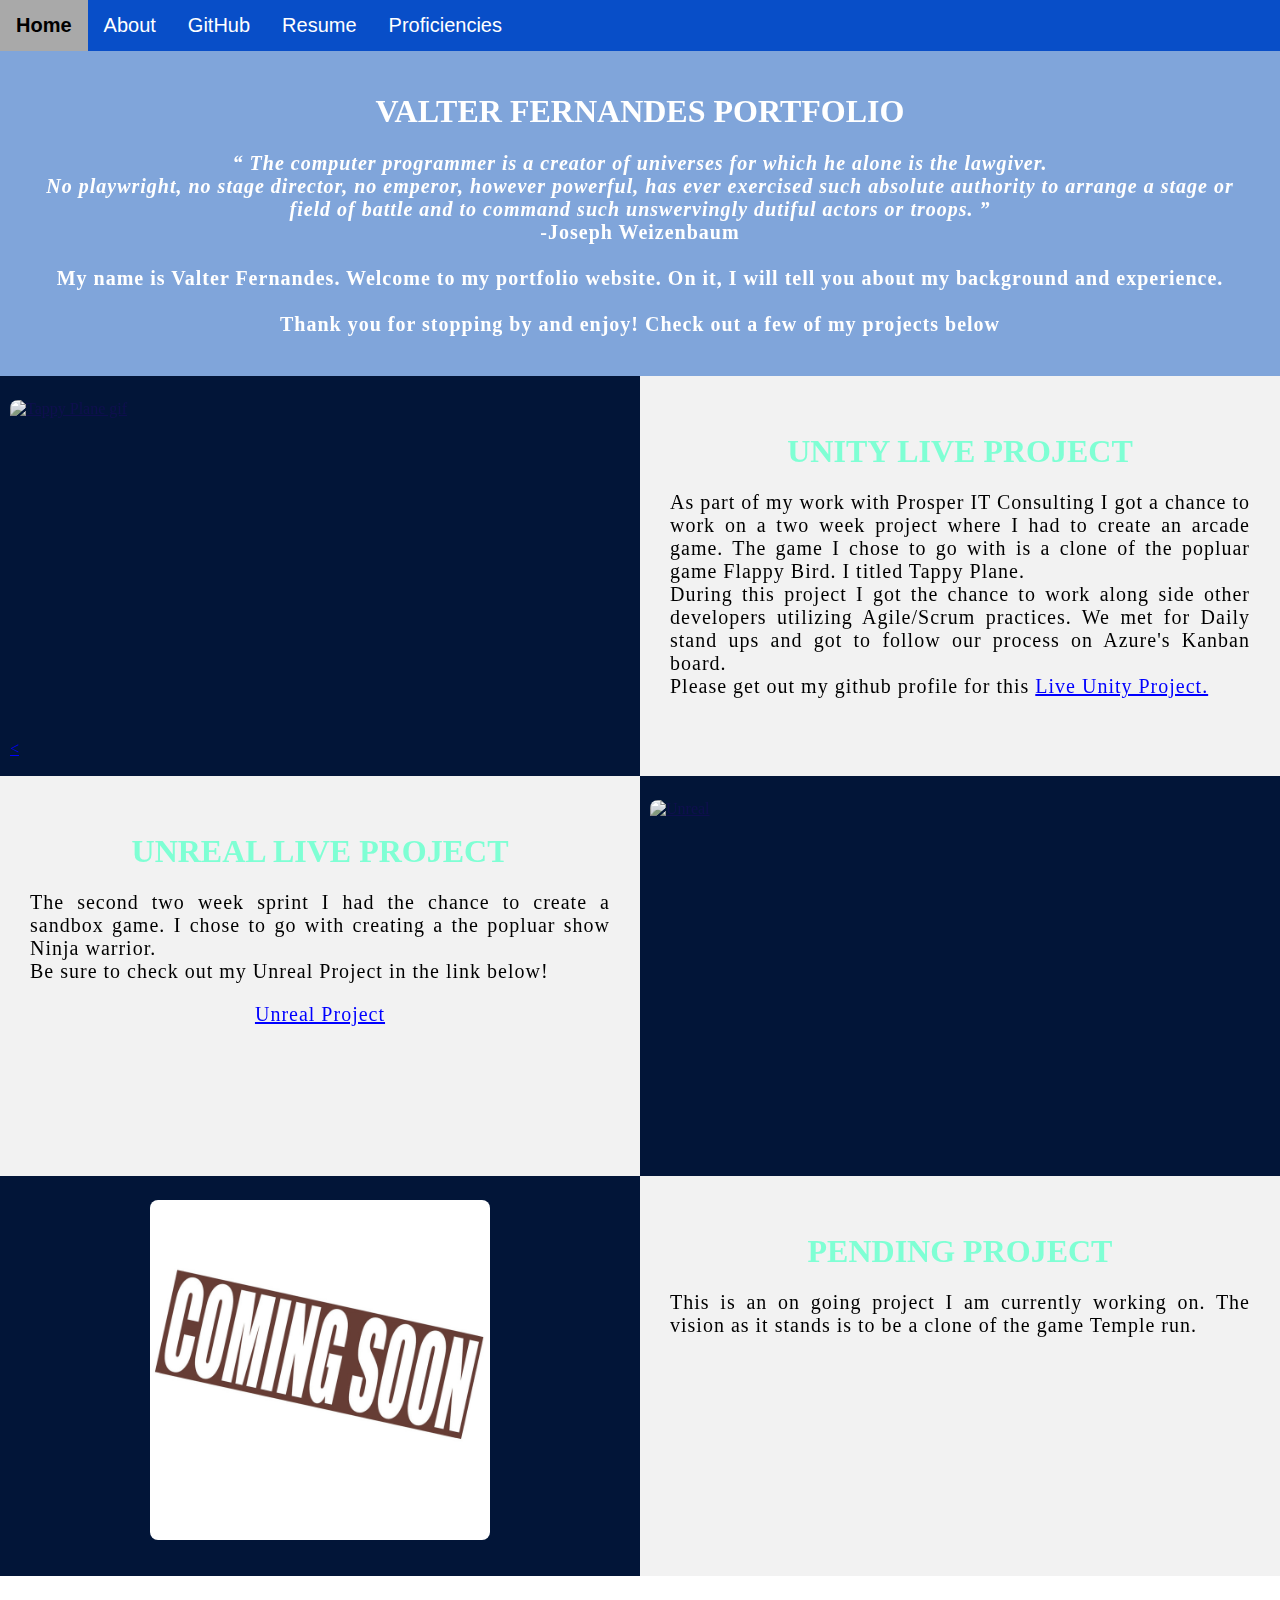
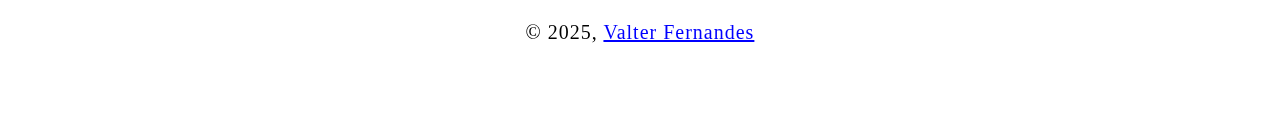
==== commit 0e119b96: "new webpage update" ====
--- a/index.html
+++ b/index.html
@@ -17,6 +17,7 @@
         <a href="about.html">About</a>
         <a href="https://github.com/vfernandes617">GitHub</a>    
         <a href="https://docs.google.com/document/d/14c7Pohe9dIvwRvoB3WS2rZbY-Q_aPny0ikWFCeoA-jo/edit?usp=sharing">Resume</a>
+        <a href="Proficiencies.html">Proficiencies</a>
     </div>
 
 
@@ -55,8 +56,8 @@
     <!--Unity game section-->
     <div class="Row" id="Unity Live Project">
         <!--Left column-->
-        <div class="Column_1">
-            <a href="https://github.com/vfernandes617/Live-Project-Unity/tree/main" target="_blank"> <img src="./img/tappyplane.png" alt="Tappy Plane gif"><</a>
+        <div class="Column_2">
+            <a href="https://github.com/vfernandes617/Live-Project-Unity/tree/main" target="_blank"> <img src="./img/tappyplane.gif" alt="Tappy Plane gif"><</a>
 </div>
         <!--Right column-->
         <div class="Column_1">
@@ -91,12 +92,12 @@
     <div class="Row" id="New Project">
         <!--Left column-->
         <div class="Column_2">
-            <img src="./img/TappyPlane.png" alt="Replace with your own image and description">
+            <img src="./img/coming soon.jpg" alt="Replace with your own image and description">
         </div>
         <!--Right column-->
         <div class="Column_1">
             <h1>Pending Project</h1>
-            <p>
+            <p> This is an on going project I am currently working on.  The vision as it stands is to be a clone of the game Temple run.
                
 
                 <br> 
